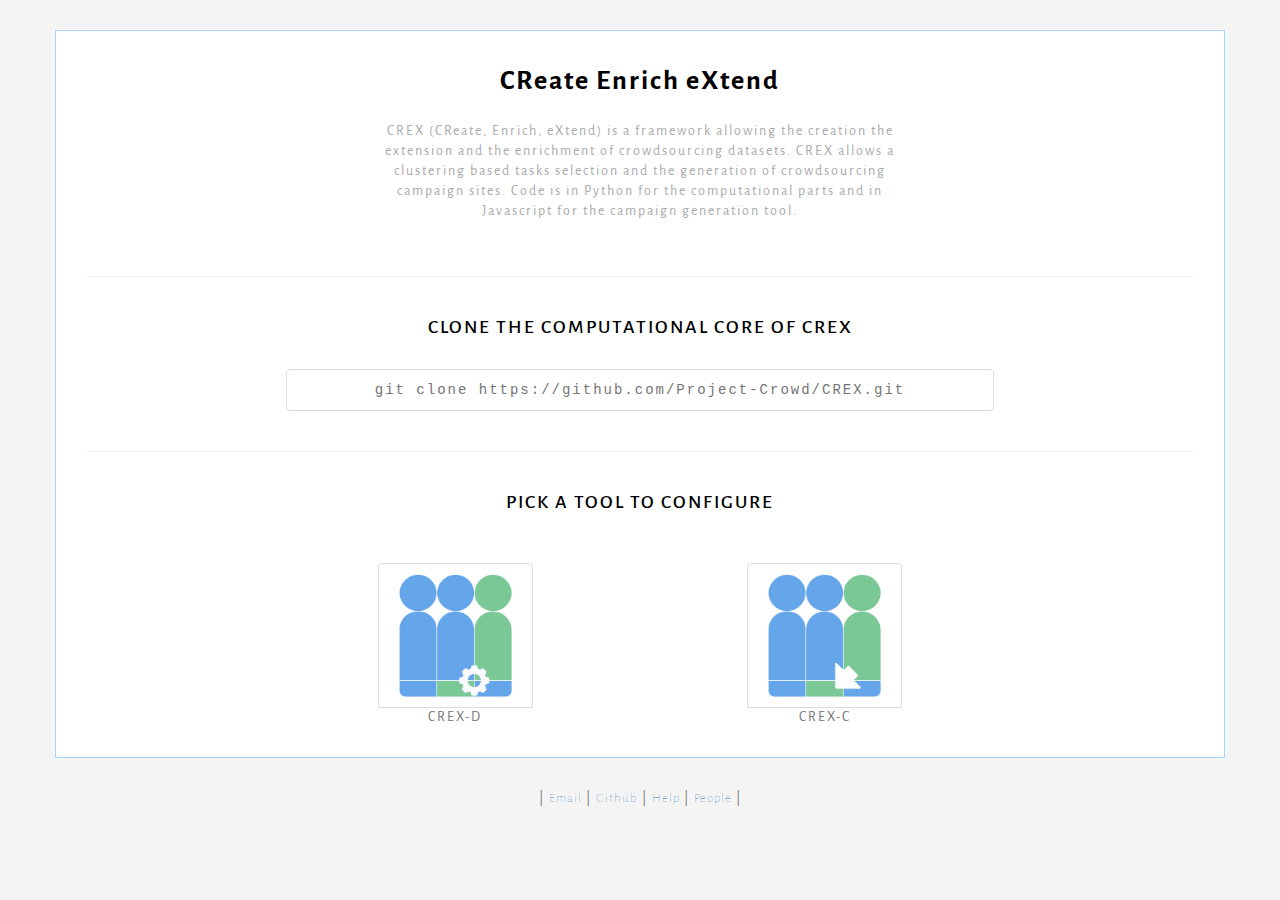
==== CREXUI/index.html @ 4d1ce0ad "UI directory renamed" ====
<!DOCTYPE html>
<html lang="">

<head>
    <meta charset="UTF-8">
    <meta name="viewport" content="width=device-width, initial-scale=1.0">
    <!-- ===========================
    SITE TITLE
    =========================== -->
    <title>CREX - Configuration Panel</title>
    <!-- ===========================
    FAVICONS
    =========================== -->
    <link rel="icon" href="img/logo.png">
    <!-- ===========================
    STYLESHEETS
    =========================== -->
    <link rel="stylesheet" href="//maxcdn.bootstrapcdn.com/bootstrap/3.3.0/css/bootstrap.min.css">
    <link rel="stylesheet" href="css/style.css">
    <link rel="stylesheet" href="css/responsive.css">
    <!-- ===========================
    FONTS & ICONS
    =========================== -->
    <link rel='stylesheet' href='//fonts.googleapis.com/css?family=Kristi|Alegreya+Sans:300' type='text/css'>
    <link rel='stylesheet' href="//maxcdn.bootstrapcdn.com/font-awesome/4.2.0/css/font-awesome.min.css">
    <link rel="stylesheet" href="css/bootstrap-select.min.css">

    <!--<script src="http://ajax.googleapis.com/ajax/libs/jquery/1.4.2/jquery.min.js"></script>-->
    <!--<script src="https://cdn.jsdelivr.net/html5shiv/3.7.2/html5shiv.min.js"></script>-->
    <!--<script src="https://cdn.jsdelivr.net/respond/1.4.2/respond.min.js"></script>-->

    <!--necessary scripts and plugins-->
    <script src="https://ajax.googleapis.com/ajax/libs/jquery/2.1.3/jquery.min.js"></script>
    <script src="js/bootstrap.min.js"></script>
    <script src="js/jquery.nicescroll.min.js"></script>
    <script src="js/evenfly.js"></script>
    <script src="js/create_config.js"></script>
    <script src="js/bootstrap-select.min.js"></script>

    <script>
        function EnDis(cb_id, div_id, neg) {
            cb = document.getElementById(cb_id)
            if (Boolean(neg)) {
                if (cb.checked) {
                    $(div_id).addClass('disabledbutton');
                }
                else {
                    $(div_id).removeClass('disabledbutton');
                }
            }
            else {
                if (cb.checked) {
                    $(div_id).removeClass('disabledbutton');
                }
                else {
                    $(div_id).addClass('disabledbutton');
                }
            }
        }


    </script>
    <script>
        function changeAction(cb_id) {
            console.log(document.getElementById(cb_id).value)
            document.getElementById('main').action = document.getElementById(cb_id).value;
        }


    </script>

</head>

<body>

<div class="container">
    <div id="header" class="row">

        <!--<div class="col-sm-5  title"></div>-->
        <div class="title h1-mod">
            <!--<img class="propic" src="img/logo.png"><br/>-->
            CReate Enrich eXtend
        </div>
        <!--<div class="col-sm-5  title"></div>-->
    </div>
    <br/>

    <form id="main" method="get">
        <div id="description" class="row mobmid">
            <div class="col-sm-3"></div>
            <div class="col-sm-6 title">
                <div class="abstract title">
                    CREX (CReate, Enrich, eXtend) is a framework allowing the creation the extension and the enrichment
                    of crowdsourcing datasets. CREX allows a clustering based tasks selection and the generation of
                    crowdsourcing campaign sites. Code is in Python for the computational parts and in Javascript for
                    the campaign generation tool.
                </div>
            </div>
            <div class="col-sm-3"></div>
        </div>
        <hr class="firsthr">

        <div id="general" class="row mobmid">

            <div class="title"><h3>Clone the computational core of CREX</h3></div>
            <br/>
            <div class="col-sm-12">
                <div class="col-sm-2"></div>
                <div class="col-sm-8">
                    <div id="config-clone-content" class="list-group-item title code" onclick="copyToCBDiv('0-clone')">
                        git clone https://github.com/Project-Crowd/CREX.git
                    </div>
                </div>
                <div class="col-sm-2" id="notification"></div>
            </div>
        </div>
        <hr class="firsthr">
        <div id="tools" class="row mobmid">

            <div class="title"><h3>Pick a tool to configure</h3></div>
            <br/>
            <br/>
            <div class="col-sm-12">
                <div>
                    <div class="col-sm-3"></div>
                    <div class="col-sm-2">
                        <div class="list-group-item">
                            <a href="CREX-D.html"><img class="propic" src="img/logo-CREXD.png"></a>
                        </div>
                        <div class="title"> CREX-D</div>
                    </div>
                    <div class="col-sm-2"></div>
                    <div class="col-sm-2">
                        <div class="list-group-item">
                            <a href="CREX-C.html"><img class="propic" src="img/logo-CREXC.png"></a>
                        </div>
                        <div class="title"> CREX-C</div>
                    </div>
                    <div class="col-sm-3"></div>
                </div>
            </div>
        </div>

    </form>
</div>


<footer class="text-center">
    | <a href="mailto:project.crowd.help@gmail.com">Email</a> |
    <a href="https://github.com/Project-Crowd/CREX" target="_blank">Github</a> |
    <a href="help.html" target="_blank">Help</a> |
    <a href="people.html" target="_blank">People</a> |
</footer>

</body>

</html>
---- CREXUI/css/style.css ----
body {
    background: #f4f4f4;
    color: #757575;
    font-family: 'Alegreya Sans', sans-serif;
    letter-spacing: 2px;
    padding-bottom: 60px;
}

.container {
    background: #fff;
    padding: 30px 30px;
    margin: 30px auto;
    border: 1px solid #a5d4fc;
}

img {
    max-width: 100%;
}

.propic {
    border-radius: 10px;
}

.propic-sub {
    margin-top: 4px;
    border-radius: 4px;
    max-width: 20px;
    max-height: 20px;
}

hr {
    margin: 40px 0;
}

h1 {
     font-size: 2em;
     font-weight: bolder;
     text-transform: uppercase;
     color: #000;
     margin: 0;
 }


h2 {
    font-size: 1.1em;
    background: #fcfcfc;
    padding: 2px;
    margin: 0;
}

h3 {
    font-size: 1.4em;
    text-transform: uppercase;
    color: #000;
    margin-top: 0;
}

h4 {
    margin: 15px 0 0;
}

p,
a {
    line-height: 1.7em;
    font-weight: lighter;
    letter-spacing: 1px;
    font-size: 16px;
}

li {
    padding: 7px 0;
}

.dl-share .btn {
    min-width: 120px;
}

.signature {
    font-family: 'Kristi', cursive;
    color: #3e3f40;
    font-size: 2.2em;
    margin-top: 20px;
    text-align: right
}

.social {
    margin-right: 7px;
}

.btn .fa {
    margin-right: 10px;
}

.secicon.fa {
    font-size: 28px;
    color: #000;
    margin-right: 10px;
}

.sub {
    color: cornflowerblue;
    margin-bottom: 0px;
}

.key {
    color: darkseagreen;
    margin-bottom: 15px;
}

.abstract {
    text-align: justify;
    color: darkgray;
    margin-bottom: 15px;
}

.nb {
    color: crimson;
    margin-bottom: 15px;
}

.award {
    padding-top: 20px;
}

blockquote {
    font-size: 1em;
    padding: 0 15px;
    margin: 30px 0;
}

.mainleft {
    padding-right: 30px;
}

.testimonials img {
    width: 60px;
    height: 60px;
    border-radius: 50%;
    float: left;
    margin-right: 15px;
    margin-top: -10px;
    border: 1px solid #ededed;
}

.year,
.share {
    text-align: right;
}

footer p,
footer a {
    font-size: 13px;
}

.superscript {
    vertical-align: super;
    font-size: smaller;
}

.more {
    font-size: smaller;
}

.progress {
    height: 10px;
}

.config-box {
    position: relative;
}

.material-switch > input[type="checkbox"] {
    display: none;
}

.material-switch > label {
    cursor: pointer;
    height: 0px;
    position: relative;
    width: 40px;
}

.material-switch > label::before {
    background: rgb(0, 0, 0);
    box-shadow: inset 0px 0px 10px rgba(0, 0, 0, 0.5);
    border-radius: 8px;
    content: '';
    height: 16px;
    margin-top: -8px;
    position: absolute;
    opacity: 0.3;
    transition: all 0.4s ease-in-out;
    width: 40px;
}

.material-switch > label::after {
    background: rgb(255, 255, 255);
    border-radius: 16px;
    box-shadow: 0px 0px 5px rgba(0, 0, 0, 0.3);
    content: '';
    height: 24px;
    left: -4px;
    margin-top: -8px;
    position: absolute;
    top: -4px;
    transition: all 0.3s ease-in-out;
    width: 24px;
}

.material-switch > input[type="checkbox"]:checked + label::before {
    background: inherit;
    opacity: 0.5;
}

.material-switch > input[type="checkbox"]:checked + label::after {
    background: inherit;
    left: 20px;
}

.collapse {
    margin-bottom: 8px
}

.danger {
    color: red;
}

.disabledbutton {
    display: block;
    pointer-events: none;
    opacity: 0.4;
}

.required {
    border: thin solid #d90000;
}

textarea {
    width: 100%;
    resize: none;
}

.title {
    text-align: center;
}

.h1-mod{
    font-size: 2em;
    font-weight: bolder;
    color: #000;
    margin: 0;
}

.code{
    font-family: "Courier New";
}

.alert-info{
    height: 40px;
    padding-top: 10px;
    margin-bottom: 0px;
}


/* Better styles for embedding GitHub Gists */
.gist{font-size:10px;line-height:10px;margin-bottom:20px;width:100%}
.gist pre{font-family:Menlo,Monaco, 'Alegreya Sans', 'Bitstream Vera Sans Mono','Courier New',monospace !important}
.gist-meta{font-family:Helvetica,Arial,sans-serif;font-size:10px !important}
.gist-meta a{color:#26a !important;text-decoration:none}
.gist-meta a:hover{color:#0e4071 !important}



.picround {
    object-fit: cover;
    width: 100px;
    height: 100px;
    border-radius: 50%;
    border-style: solid;
    border-width: thin;
    border-color: #999999;
    /*object-position: 0 0;*/
}
---- CREXUI/css/responsive.css ----
@media only screen and (max-width: 980px) {
    .dl-share {
        display: none;
    }
    
    .year {
        text-align: left;
    }
}

@media only screen and (max-width: 800px) {
    body {
        padding-bottom: 10px;
    }
    .container {
        margin-top: 10px;
        margin-bottom: 30px;
    }
}

@media only screen and (max-width: 640px) {
    .container {
        padding: 20px;
    }
    h1 {
        margin-top: 20px;
    }
    .propic {
        border-radius: 0;
    }
    .list-unstyled li {
        border-bottom: 1px solid #efefef;
        padding: 15px 0;
    }
    .firsthr {
        visibility: hidden;
    }
    .secicon.fa {
        margin: 10px 0;
    }
    .year,
    .mobmid {
        text-align: center;
    }
}

@media only screen and (width: 480px) {
    footer{
        padding: 0 100px;
    }
}

@media only screen and (max-width: 360px) {
    footer{
        padding: 0 15px;
    }
}
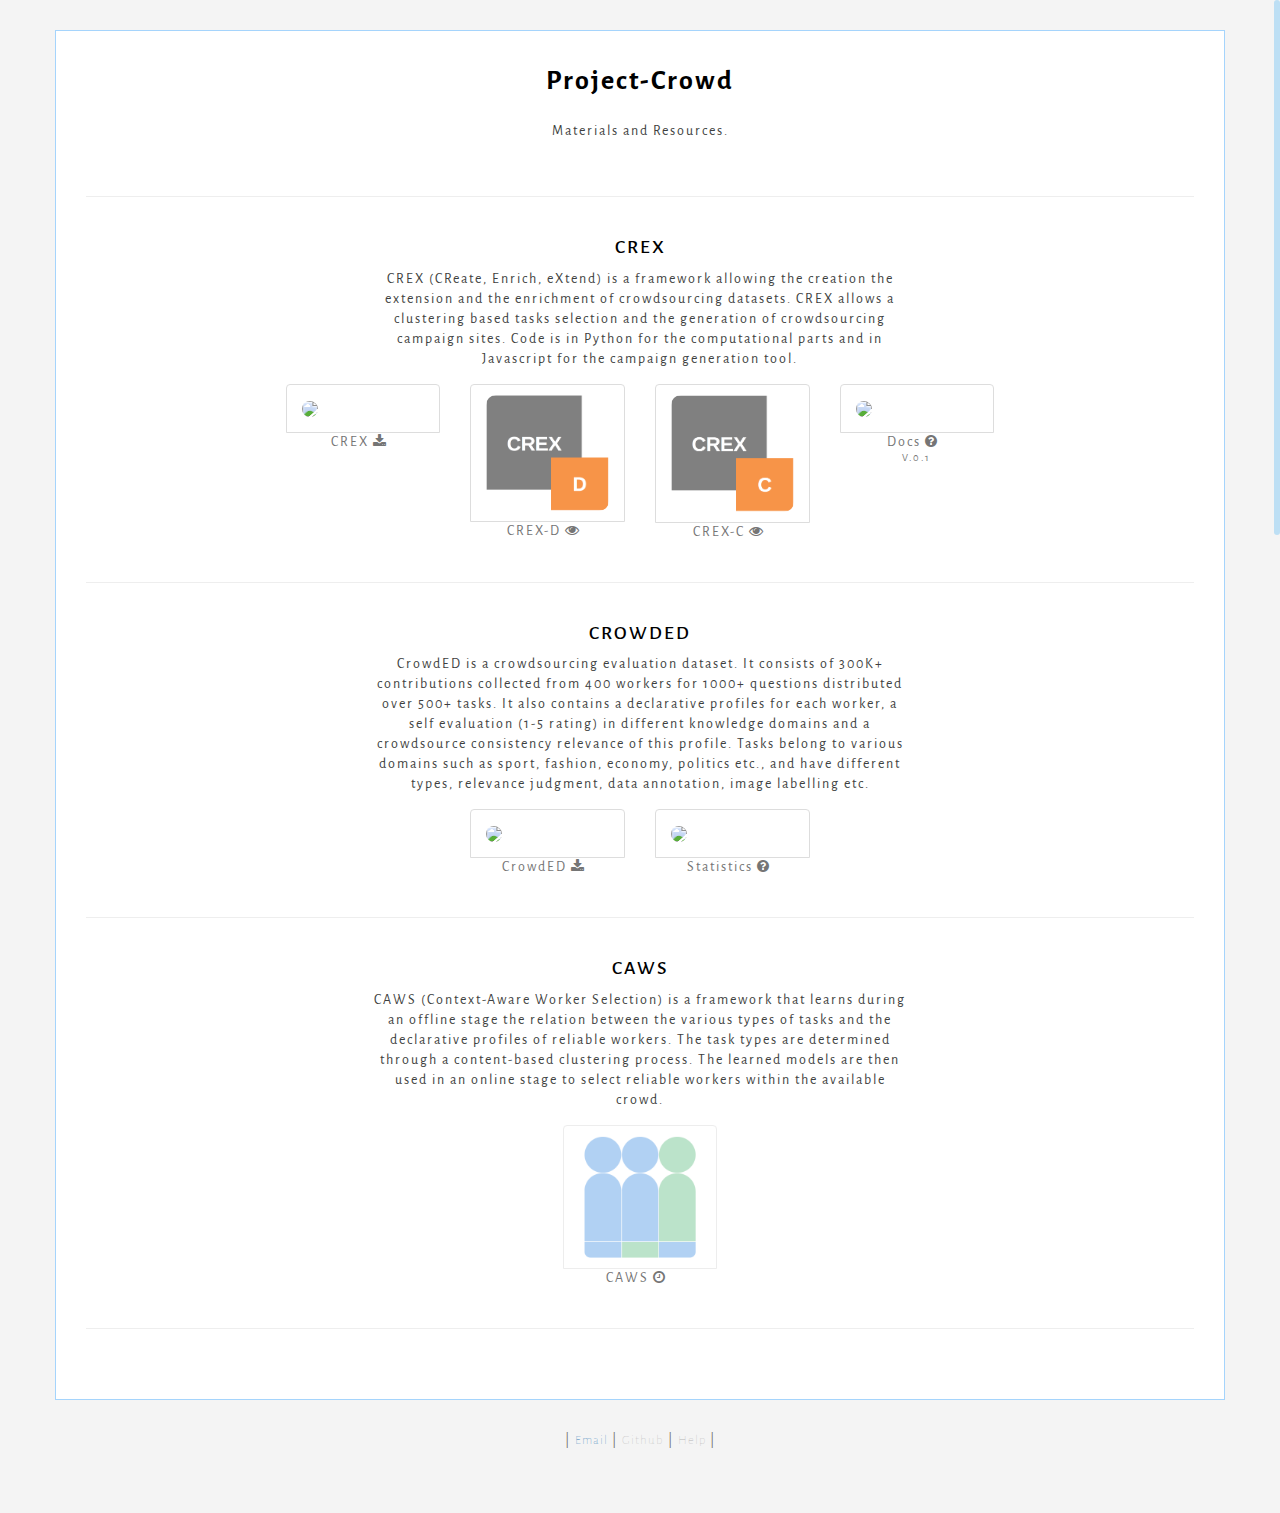
==== commit 79dc62bc: "Resources and materials" ====
--- a/CREXUI/index.html
+++ b/CREXUI/index.html
@@ -7,7 +7,7 @@
     <!-- ===========================
     SITE TITLE
     =========================== -->
-    <title>CREX - Configuration Panel</title>
+    <title>Project-Crowd</title>
     <!-- ===========================
     FAVICONS
     =========================== -->
@@ -76,80 +76,148 @@
 <div class="container">
     <div id="header" class="row">
 
-        <!--<div class="col-sm-5  title"></div>-->
+        <!--<div class="col-md-5  title"></div>-->
         <div class="title h1-mod">
             <!--<img class="propic" src="img/logo.png"><br/>-->
-            CReate Enrich eXtend
-        </div>
-        <!--<div class="col-sm-5  title"></div>-->
+            Project-Crowd
+        </div>
+        <!--<div class="col-md-5  title"></div>-->
     </div>
     <br/>
 
     <form id="main" method="get">
         <div id="description" class="row mobmid">
-            <div class="col-sm-3"></div>
-            <div class="col-sm-6 title">
+            <div class="col-md-3"></div>
+            <div class="col-md-6 title">
                 <div class="abstract title">
-                    CREX (CReate, Enrich, eXtend) is a framework allowing the creation the extension and the enrichment
-                    of crowdsourcing datasets. CREX allows a clustering based tasks selection and the generation of
-                    crowdsourcing campaign sites. Code is in Python for the computational parts and in Javascript for
-                    the campaign generation tool.
-                </div>
-            </div>
-            <div class="col-sm-3"></div>
-        </div>
-        <hr class="firsthr">
-
-        <div id="general" class="row mobmid">
-
-            <div class="title"><h3>Clone the computational core of CREX</h3></div>
-            <br/>
-            <div class="col-sm-12">
-                <div class="col-sm-2"></div>
-                <div class="col-sm-8">
-                    <div id="config-clone-content" class="list-group-item title code" onclick="copyToCBDiv('0-clone')">
-                        git clone https://github.com/Project-Crowd/CREX.git
-                    </div>
-                </div>
-                <div class="col-sm-2" id="notification"></div>
-            </div>
-        </div>
-        <hr class="firsthr">
-        <div id="tools" class="row mobmid">
-
-            <div class="title"><h3>Pick a tool to configure</h3></div>
-            <br/>
-            <br/>
-            <div class="col-sm-12">
-                <div>
-                    <div class="col-sm-3"></div>
-                    <div class="col-sm-2">
-                        <div class="list-group-item">
-                            <a href="CREX-D.html"><img class="propic" src="img/logo-CREXD.png"></a>
-                        </div>
-                        <div class="title"> CREX-D</div>
-                    </div>
-                    <div class="col-sm-2"></div>
-                    <div class="col-sm-2">
-                        <div class="list-group-item">
-                            <a href="CREX-C.html"><img class="propic" src="img/logo-CREXC.png"></a>
-                        </div>
-                        <div class="title"> CREX-C</div>
-                    </div>
-                    <div class="col-sm-3"></div>
-                </div>
-            </div>
-        </div>
-
+                    Materials and Resources.
+                </div>
+            </div>
+            <div class="col-md-3"></div>
+        </div>
+        <hr class="firsthr">
+        <div id="CREX" class="row mobmid">
+
+            <div class="title"><h3>CREX</h3>
+                <div class="col-md-3"></div>
+                <div class="col-md-6">
+                    <div class="abstract title">
+                        CREX (CReate, Enrich, eXtend) is a framework allowing the creation the extension and the
+                        enrichment of crowdsourcing datasets. CREX allows a clustering based tasks selection and the
+                        generation of crowdsourcing campaign sites. Code is in Python for the computational parts and in
+                        Javascript for the campaign generation tool.
+                    </div>
+                </div>
+                <div class="col-md-3"></div>
+            </div>
+            <br/>
+            <br/>
+
+            <div class="col-md-12">
+                <div class="col-md-2"></div>
+
+                <div class="col-md-2">
+                    <div class="list-group-item">
+                        <a href="res/CREX.zip" download><img class="propic" src="img/logo-CREX.png"></a>
+                    </div>
+                    <div class="title"> CREX <span class="social fa fa-download"></span></div>
+                </div>
+
+                <div class="col-md-2">
+                    <div class="list-group-item">
+                        <a href="CREX-D.html"><img class="propic" src="img/logo-CREXD.png"></a>
+                    </div>
+                    <div class="title"> CREX-D <span class="social fa fa-eye"></span></div>
+                </div>
+
+                <div class="col-md-2">
+                    <div class="list-group-item">
+                        <a href="CREX-C.html"><img class="propic" src="img/logo-CREXC.png"></a>
+                    </div>
+                    <div class="title"> CREX-C <span class="social fa fa-eye"></span></div>
+                </div>
+                <div class="col-md-2">
+                    <div class="list-group-item">
+                        <a href="tutorials.html"><img class="propic" src="img/logo-docs.png"></a>
+                    </div>
+                    <div class="title"> Docs <span class="social fa fa-question-circle"></span><br><sup>V.0.1</sup></div>
+                </div>
+                <div class="col-md-2"></div>
+            </div>
+        </div>
+        <hr class="firsthr">
+        <div id="CrowdED" class="row mobmid">
+            <div class="title"><h3>CrowdED</h3>
+                <div class="col-md-3"></div>
+                <div class="col-md-6">
+                    <div class="abstract title">
+                        CrowdED is a crowdsourcing evaluation dataset. It consists of 300K+ contributions collected from
+                        400 workers for 1000+ questions distributed over 500+ tasks. It also contains a declarative
+                        profiles for each worker, a self evaluation (1-5 rating) in different knowledge domains and a
+                        crowdsource consistency relevance of this profile. Tasks belong to various domains such as
+                        sport, fashion, economy, politics etc., and have different types, relevance judgment, data
+                        annotation, image labelling etc.
+                    </div>
+                </div>
+                <div class="col-md-3"></div>
+            </div>
+            <br/>
+            <br/>
+            <div class="col-md-12">
+                <div class="col-md-4"></div>
+                <div class="col-md-2">
+                    <div class="list-group-item">
+                        <a href="res/CrowdED.zip" download><img class="propic" src="img/logo-CROWDED.png"></a>
+                    </div>
+                    <div class="title"> CrowdED <span class="social fa fa-download"></span></div>
+                </div>
+                <div class="col-md-2">
+                    <div class="list-group-item">
+                        <a href="stats.html"><img class="propic" src="img/logo-stats.png"></a>
+                    </div>
+                    <div class="title"> Statistics <span class="social fa fa-question-circle"></span></div>
+                </div>
+                <div class="col-md-4"></div>
+            </div>
+        </div>
+        <hr class="firsthr">
+        <div id="CAWS" class="row mobmid">
+            <div class="title"><h3>CAWS</h3>
+                <div class="col-md-3"></div>
+                <div class="col-md-6">
+                    <div class="abstract title">
+                        CAWS (Context-Aware Worker Selection) is a framework that learns during an offline stage the
+                        relation between the various types
+                        of tasks and the declarative profiles of reliable workers. The task types are determined through
+                        a content-based clustering process. The learned models are then used in an online stage to
+                        select reliable workers within the available crowd.
+                    </div>
+                </div>
+            </div>
+            <div class="col-md-3"></div>
+            <div class="col-md-12">
+                <div class="col-md-5"></div>
+                <div class="col-md-2">
+                    <div class="list-group-item isDisabled">
+                        <!--<a href="tutorials.html">-->
+                        <img class="propic" src="img/logo.png">
+                        <!--</a>-->
+                    </div>
+                    <div class="title"> CAWS <span class="social fa fa-clock-o"></span></div>
+                </div>
+                <div class="col-md-5"></div>
+            </div>
+        </div>
+        <hr class="firsthr">
     </form>
 </div>
 
 
 <footer class="text-center">
     | <a href="mailto:project.crowd.help@gmail.com">Email</a> |
-    <a href="https://github.com/Project-Crowd/CREX" target="_blank">Github</a> |
-    <a href="help.html" target="_blank">Help</a> |
-    <a href="people.html" target="_blank">People</a> |
+    <a href="" target="_blank" class="isDisabled">Github</a> |
+    <a href="" target="_blank" class="isDisabled">Help</a> |
+    <!--<a href="people.html" target="_blank">People</a> |-->
 </footer>
 
 </body>
--- a/CREXUI/css/style.css
+++ b/CREXUI/css/style.css
@@ -109,7 +109,7 @@
 
 .abstract {
     text-align: justify;
-    color: darkgray;
+    color: #3e3f40;
     margin-bottom: 15px;
 }
 
@@ -280,4 +280,12 @@
     border-width: thin;
     border-color: #999999;
     /*object-position: 0 0;*/
+}
+
+
+.isDisabled {
+    color: currentColor;
+    cursor: not-allowed;
+    opacity: 0.5;
+    text-decoration: none;
 }